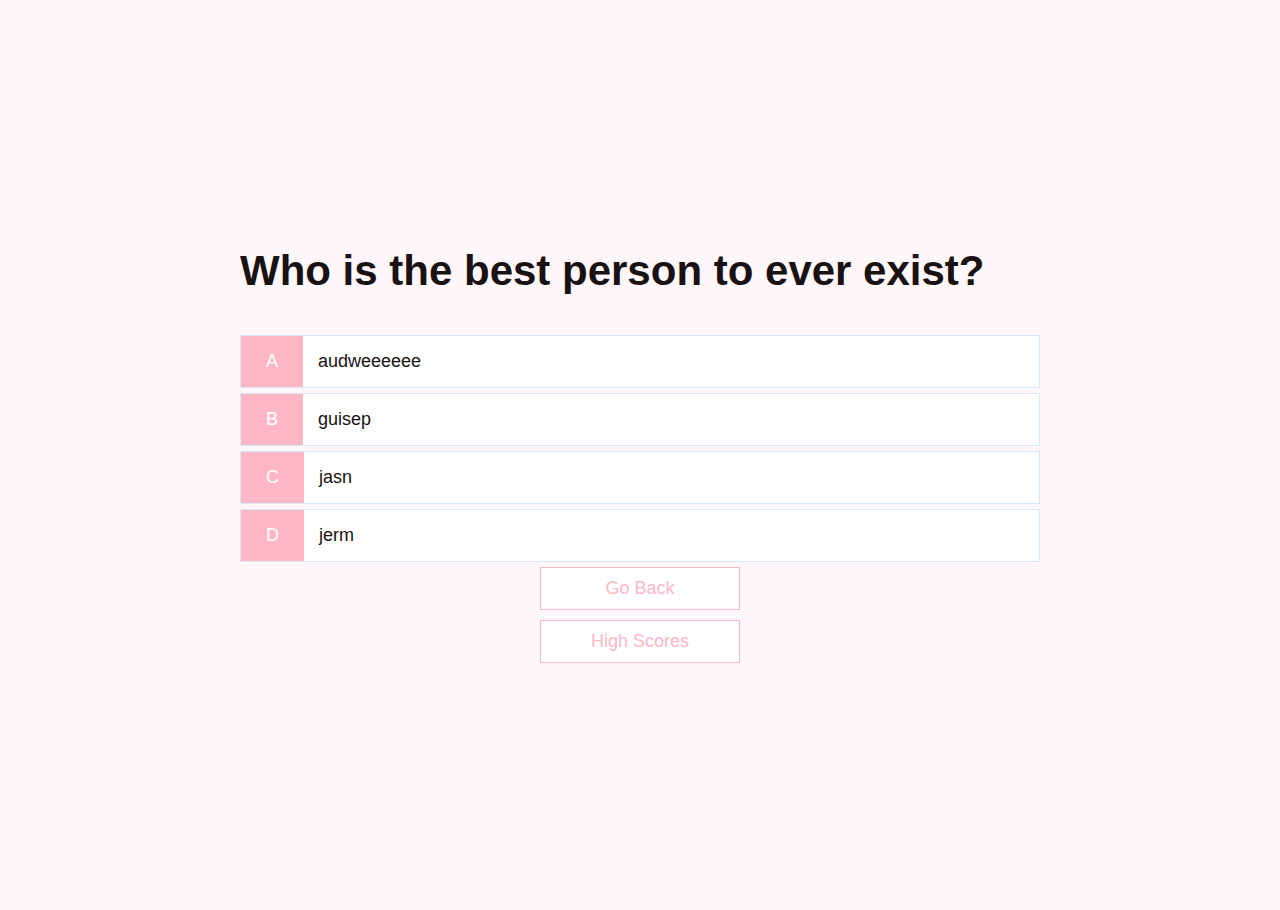
==== game.html @ 0c8f5ea5 "updated javascript, html, css on all pages" ====
<!DOCTYPE html>
<html lang="en">
<head>
    <meta charset="UTF-8">
    <meta name="viewport" content="width=device-width, initial-scale=1.0">
    <title>Super Fun and wasn't a struggle to make at all Timed Quiz! - Play</title>
    <link rel="stylesheet" href="./assets/style.css" />
    <link rel="stylesheet" href="./assets/game.css" />
</head>
<body> 
    <h3 class="timer"></h3>
    <div class="container">
        <div id="game" class="justify-center flex-column">
            <h2 id="question">What is the answer to this question?</h2>
            <div class="choice-container">
                <p class="choice">A</p>
                <p class="choice-option">Choice 1</p>
            </div>
            <div class="choice-container">
                <p class="choice">B</p>
                <p class="choice-option">Choice 3</p>
            </div>
            <div class="choice-container">
                <p class="choice">C</p>
                <p class="choice-option">Choice 3</p>
            </div>
            <div class="choice-container">
                <p class="choice">D</p>
                <p class="choice-option">Choice 4</p>
            </div>
            <div id="home" class="flex-center flex-column">
                <a class="btn" href="./index.html">Go Back</a>
                <a class="btn" href="./highscores.html">High Scores</a>
            </div>
        </div>
    </div>
    <script src="./assets/game.js"></script>
</body>
</html>
---- assets/style.css ----
:root {
    background-color: #fff7f9;
    font-size: 62.5%;
}

*{
    box-sizing: border-box;
    font-family: Arial, Helvetica, sans-serif;
    margin: 0;
    padding: 0;
    color: #191213;
}

h1,
h2,
h3,
h4 {
    margin-bottom: 1rem;
}

h1 {
    font-size: 5.4rem;
    color:#ffb7c5 ;
    margin-bottom: 5rem;
}

h1 > span {
    font-size: 2.4rem;
    font-weight: 500;
}

h2 {
    font-size: 4.2rem;
    margin-bottom: 4rem;
    font-weight: 700;
}

h3 {
    font-size: 2.8rem;
    font-weight: 500;
}

/* UTILITIES */

.container {
    width: 100vw;
    height: 100vh;
    display: flex;
    justify-content: center;
    align-items: center;
    max-width: 80rem;
    margin: 0 auto;
}

.container > * {
    width: 100%;
}

.flex-column {
    display: flex;
    flex-direction: column;
}

.flex-center {
    justify-content: center;
    align-items: center;
}

.justify-center {
    justify-content: center;
}

.text-center {
    text-align: center;
}

.hidden {
    display: none;
}

/* BUTTONS */

.btn {
    font-size: 1.8rem;
    padding: 1rem 0;
    width: 20rem;
    text-align: center;
    border: 0.1rem solid#ffb7c5;
    margin-bottom: 1rem;
    text-decoration: none;
    color:#ffb7c5;
    background-color: white;
}

.btn:hover {
    cursor: pointer;
    box-shadow: 0 0.4rem 1.4rem 0 #ffccd6;
    transform: translateY(-0.1rem);
    transition: transform 150ms;
}

.btn[disabled]:hover {
    cursor: not-allowed;
    box-shadow: none;
    transform: none;
}
---- assets/game.css ----
.choice-container {
    display: flex;
    margin-bottom: 0.5rem;
    width: 100%;
    font-size: 1.8rem;
    border: 0.1rem solid rgb(86, 165,235, 0.25);
    background-color: white;
}

.choice-container:hover {
    cursor: pointer;
    box-shadow: 0 0.4rem 1.4rem 0 #ffccd6;
    transform: translateY(-0.1rem);
    transition: transform 150ms;
}

.choice {
    padding: 1.5rem 2.5rem;
    background-color:#ffb7c5 ;
    color: white;
}

.choice-option {
    padding: 1.5rem;
}

/* BUTTONS */
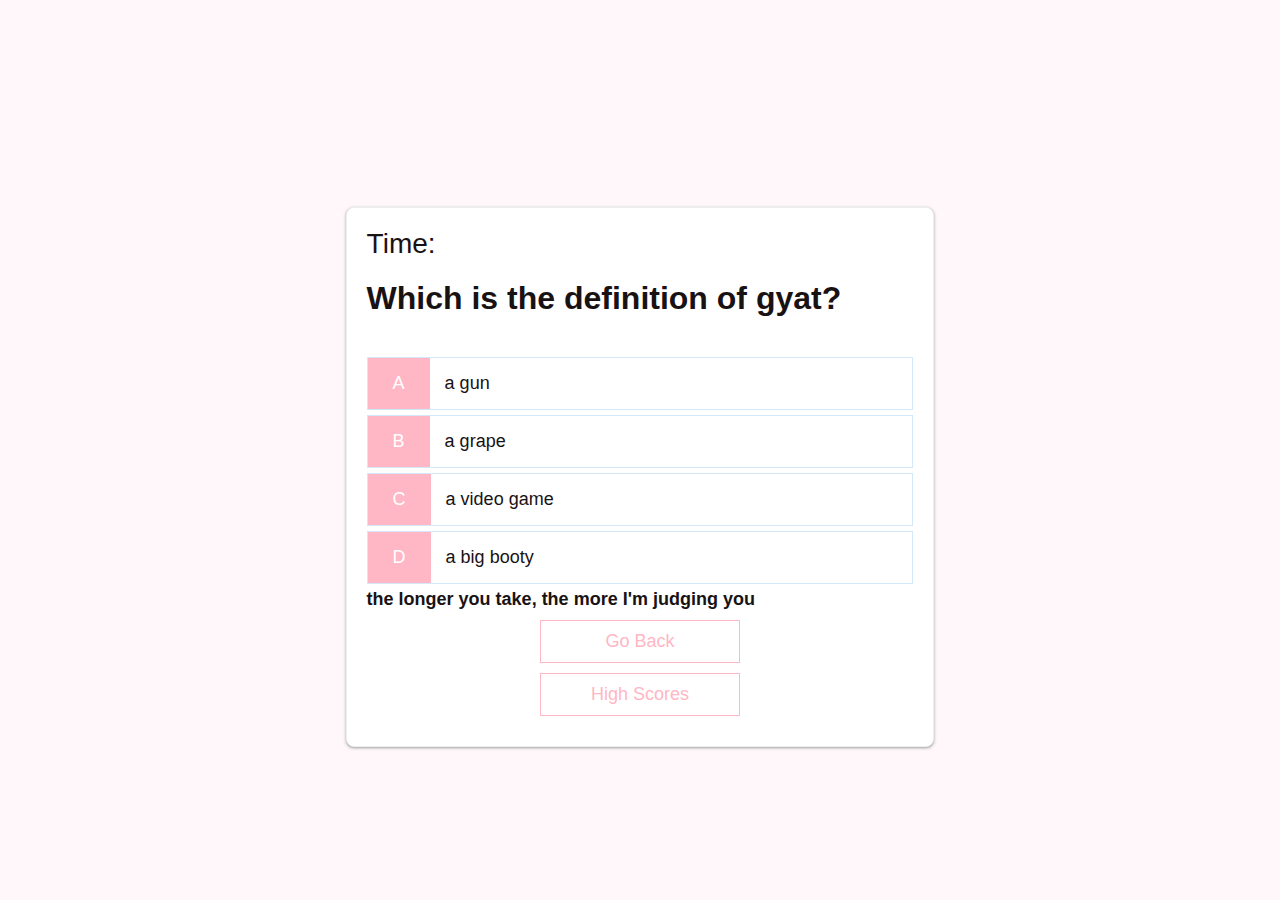
==== commit 0b4c1a74: "fixed js in both js files. added cards, replaced functions for ones that score by question length in" ====
--- a/game.html
+++ b/game.html
@@ -3,14 +3,16 @@
 <head>
     <meta charset="UTF-8">
     <meta name="viewport" content="width=device-width, initial-scale=1.0">
-    <title>Super Fun and wasn't a struggle to make at all Timed Quiz! - Play</title>
+    <title>How Gen-Z Are You? - Play</title>
     <link rel="stylesheet" href="./assets/style.css" />
     <link rel="stylesheet" href="./assets/game.css" />
 </head>
 <body> 
-    <h3 class="timer"></h3>
+    
     <div class="container">
-        <div id="game" class="justify-center flex-column">
+        <div id="game" class="card justify-center flex-column">
+            <h3>Time:</h3>
+            <h4 class="timer"></h4>
             <h2 id="question">What is the answer to this question?</h2>
             <div class="choice-container">
                 <p class="choice">A</p>
@@ -28,6 +30,7 @@
                 <p class="choice">D</p>
                 <p class="choice-option">Choice 4</p>
             </div>
+            <h4>the longer you take, the more I'm judging you</h4>
             <div id="home" class="flex-center flex-column">
                 <a class="btn" href="./index.html">Go Back</a>
                 <a class="btn" href="./highscores.html">High Scores</a>
--- a/assets/style.css
+++ b/assets/style.css
@@ -19,18 +19,19 @@
 }
 
 h1 {
-    font-size: 5.4rem;
-    color:#ffb7c5 ;
-    margin-bottom: 5rem;
+    font-size: 2.5rem;
+    color:#ffb7c5;
+    margin-bottom: 4rem;
+    text-align: center;
 }
 
 h1 > span {
-    font-size: 2.4rem;
+    font-size: 1rem;
     font-weight: 500;
 }
 
 h2 {
-    font-size: 4.2rem;
+    font-size: 3.2rem;
     margin-bottom: 4rem;
     font-weight: 700;
 }
@@ -40,6 +41,16 @@
     font-weight: 500;
 }
 
+h4 {
+    font-size: 1.8rem;
+}
+
+#initialsOutput,
+#scoreOutput {
+    font-size: 1.5rem;
+    margin-bottom: 2rem;
+    text-align: center;
+}
 /* UTILITIES */
 
 .container {
@@ -54,6 +65,21 @@
 
 .container > * {
     width: 100%;
+}
+
+.card {
+    background-color: #fff;
+    border: 1px solid #eceff1;
+    border-radius: 8px;
+    box-shadow: rgba(60, 64, 67, 0.3) 0 1px 2px 0,
+      rgba(60, 64, 67, 0.15) 0 1px 3px 1px;
+    margin: 2%;
+    margin-top: 80px;
+    padding: 20px;
+    width: 46%;
+    overflow: hidden;
+    position: relative;
+    float: left;
 }
 
 .flex-column {
--- a/assets/game.css
+++ b/assets/game.css
@@ -1,3 +1,13 @@
+.container {
+    width: 100vw;
+    height: 100vh;
+    display: flex;
+    justify-content: center;
+    align-items: center;
+    max-width: 140rem;
+    margin: auto;
+}
+
 .choice-container {
     display: flex;
     margin-bottom: 0.5rem;
